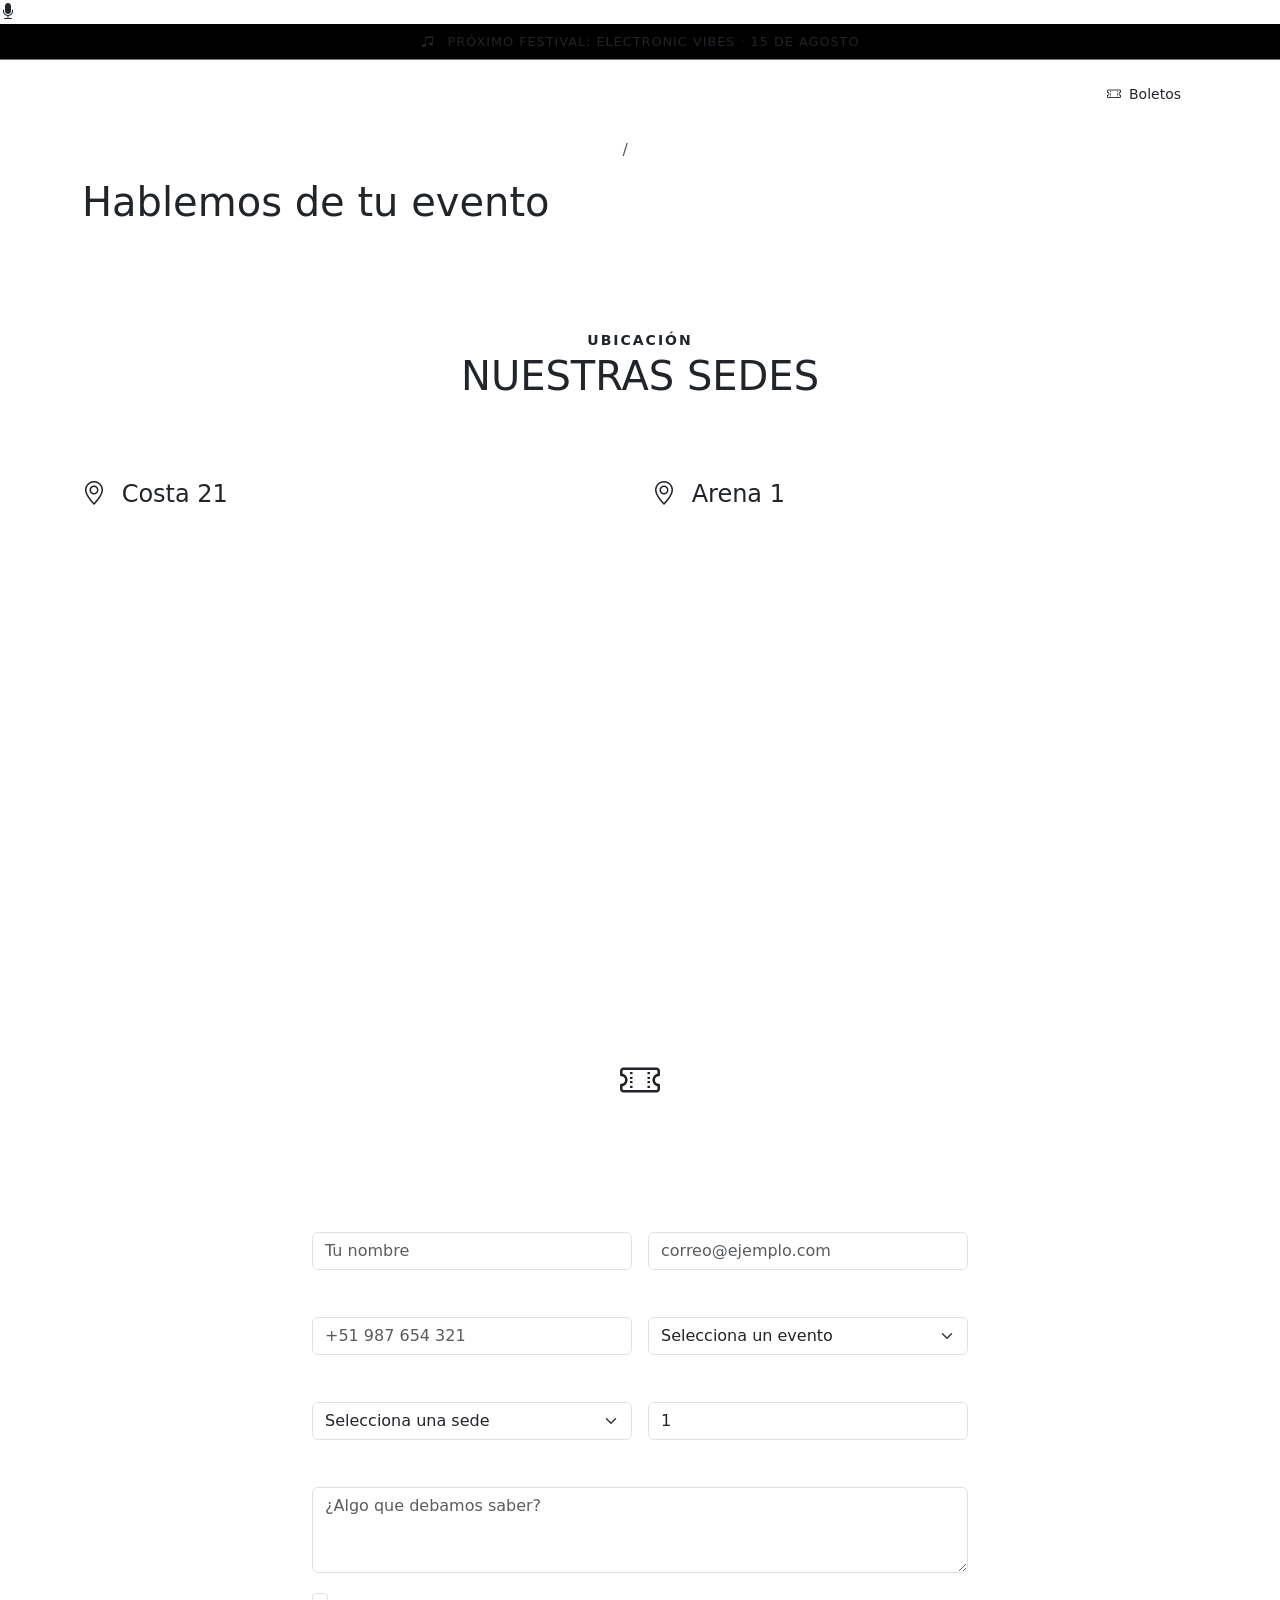
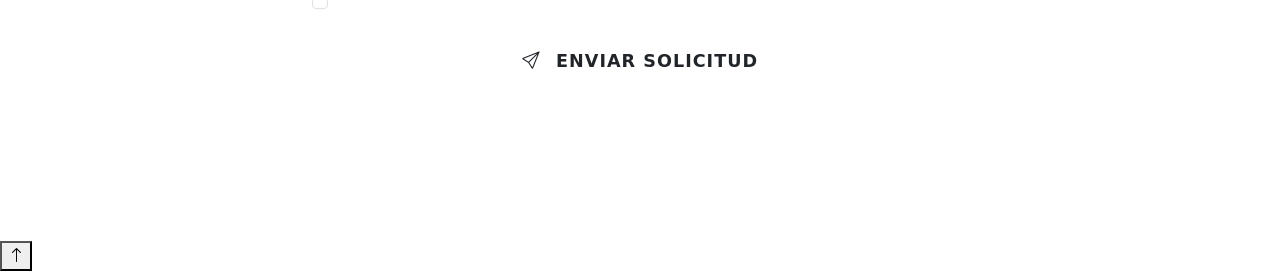
==== contacto.html @ 30306ec8 "Add files via upload" ====
<!DOCTYPE html>
<html lang="es">
<head>
  <meta charset="UTF-8" />
  <meta name="viewport" content="width=device-width, initial-scale=1.0" />
  <meta name="description" content="Contacta a VibeLive para conciertos, festivales o boletos." />
  <title>Contacto · VibeLive</title>
  <link href="https://cdn.jsdelivr.net/npm/bootstrap@5.3.3/dist/css/bootstrap.min.css" rel="stylesheet" />
  <link rel="stylesheet" href="https://cdn.jsdelivr.net/npm/bootstrap-icons@1.11.3/font/bootstrap-icons.css" />
  <link rel="preconnect" href="https://fonts.googleapis.com" />
  <link rel="preconnect" href="https://fonts.gstatic.com" crossorigin />
  <link href="https://fonts.googleapis.com/css2?family=Syne:wght@700;800&family=Inter:wght@400;500;600&display=swap" rel="stylesheet" />
  <link rel="stylesheet" href="../css/style.css" />
</head>
<body>

  <div class="microfono-fondo" id="microfonoFondo"><i class="bi bi-mic-fill"></i></div>
  <div class="contenido-principal">
    <div class="text-center py-2 border-bottom border-secondary" style="background:#000;color:var(--vibe-accent);font-size:0.8rem;letter-spacing:1px;">
      <i class="bi bi-music-note-beamed me-2"></i> PRÓXIMO FESTIVAL: ELECTRONIC VIBES · 15 DE AGOSTO
    </div>

    <nav class="navbar navbar-expand-lg navbar-dark navbar-vibe sticky-top py-3">
      <div class="container">
        <a class="navbar-brand d-flex align-items-center gap-2 font-brand fs-4 text-white" href="../index.html">
          <i class="bi bi-music-note-beamed"></i> VibeLive
        </a>
        <button class="navbar-toggler" type="button" data-bs-toggle="offcanvas" data-bs-target="#menuOffcanvas">
          <span class="navbar-toggler-icon"></span>
        </button>
        <div class="offcanvas offcanvas-end text-bg-dark" tabindex="-1" id="menuOffcanvas">
          <div class="offcanvas-header">
            <h5 class="offcanvas-title"><i class="bi bi-music-note-beamed me-2"></i>VibeLive</h5>
            <button type="button" class="btn-close btn-close-white" data-bs-dismiss="offcanvas"></button>
          </div>
          <div class="offcanvas-body">
            <ul class="navbar-nav ms-auto gap-lg-3">
              <li class="nav-item"><a class="nav-link" href="../index.html">Inicio</a></li>
              <li class="nav-item"><a class="nav-link" href="nosotros.html">Nosotros</a></li>
              <li class="nav-item"><a class="nav-link" href="servicios.html">Servicios</a></li>
              <li class="nav-item"><a class="nav-link" href="galeria.html">Galería</a></li>
              <li class="nav-item"><a class="nav-link active" href="contacto.html">Contacto</a></li>
              <li class="nav-item ms-lg-2">
                <a href="contacto.html" class="btn btn-accent btn-sm px-3 rounded-pill"><i class="bi bi-ticket-perforated me-1"></i> Boletos</a>
              </li>
            </ul>
          </div>
        </div>
      </div>
    </nav>

    <main>
      <section class="page-header">
        <div class="container">
          <nav aria-label="breadcrumb">
            <ol class="breadcrumb justify-content-center bg-transparent">
              <li class="breadcrumb-item"><a href="../index.html" class="text-white-50">Inicio</a></li>
              <li class="breadcrumb-item active text-white">Contacto</li>
            </ol>
          </nav>
          <h1>Hablemos de tu evento</h1>
          <p class="lead text-white-50">Te responderemos en menos de 24 horas.</p>
        </div>
      </section>

      <section class="container py-5">
        <div class="text-center mb-5">
          <span class="text-uppercase small fw-semibold" style="color:var(--vibe-accent);letter-spacing:2px;">Ubicación</span>
          <h2 class="display-6 text-uppercase">Nuestras sedes</h2>
          <p class="text-white-50">Costa 21 (Miraflores) · Arena 1 (San Borja)</p>
        </div>

        <div class="row g-4 mb-5">
          <div class="col-lg-6 animado-izquierda">
            <div class="card-dark">
              <h4><i class="bi bi-geo-alt me-2"></i> Costa 21</h4>
              <p class="text-white-50 small">Av. Costa 21, Miraflores, Lima</p>
              <div class="ratio ratio-4x3 rounded-3 overflow-hidden" style="border:1px solid var(--vibe-border);">
                <iframe src="https://www.google.com/maps/embed?pb=!1m18!1m12!1m3!1d1636.1823524483957!2d-77.07882081651339!3d-12.096469050557225!2m3!1f0!2f0!3f0!3m2!1i1024!2i768!4f13.1!3m3!1m2!1s0x9105c98be9bc4923%3A0x5a356bfdbfe20a58!2sCosta%2021!5e1!3m2!1ses-419!2spe!4v1784073226040!5m2!1ses-419!2spe" allowfullscreen loading="lazy"></iframe>
              </div>
            </div>
          </div>
          <div class="col-lg-6 animado-derecha">
            <div class="card-dark">
              <h4><i class="bi bi-geo-alt me-2"></i> Arena 1</h4>
              <p class="text-white-50 small">Av. Arena 1, San Borja, Lima</p>
              <div class="ratio ratio-4x3 rounded-3 overflow-hidden" style="border:1px solid var(--vibe-border);">
                <iframe src="https://www.google.com/maps/embed?pb=!1m14!1m8!1m3!1d1628.6405318179034!2d-77.0902239!3d-12.0911271!3m2!1i1024!2i768!4f13.1!3m3!1m2!1s0x9105c996cce93b3f%3A0x179bafed2be434ad!2sArena%201!5e1!3m2!1ses-419!2spe!4v1784079709964!5m2!1ses-419!2spe" width="600" height="450" style="border:0;" allowfullscreen="" loading="lazy" referrerpolicy="strict-origin-when-cross-origin"></iframe>
              </div>
            </div>
          </div>
        </div>

        <!-- FORMULARIO -->
        <div class="row">
          <div class="col-lg-8 mx-auto animado">
            <div class="card-dark" style="padding:40px;">
              <div class="text-center mb-4">
                <i class="bi bi-ticket-perforated fs-1" style="color:var(--vibe-accent);"></i>
                <h4 class="mt-2 text-white">Solicitar boleto</h4>
                <p class="text-white-50 small">Completa tus datos y te confirmaremos tu asistencia.</p>
              </div>

              <form id="contactForm" class="needs-validation" novalidate>
                <div class="row g-3">
                  <div class="col-md-6">
                    <label class="form-label text-white-50 small fw-semibold">Nombre completo *</label>
                    <input type="text" class="form-control form-control-vibe" required minlength="3" placeholder="Tu nombre" />
                    <div class="invalid-feedback">Ingresa al menos 3 caracteres.</div>
                  </div>
                  <div class="col-md-6">
                    <label class="form-label text-white-50 small fw-semibold">Correo electrónico *</label>
                    <input type="email" class="form-control form-control-vibe" required placeholder="correo@ejemplo.com" />
                    <div class="invalid-feedback">Ingresa un correo válido.</div>
                  </div>
                  <div class="col-md-6">
                    <label class="form-label text-white-50 small fw-semibold">Teléfono *</label>
                    <input type="tel" class="form-control form-control-vibe" required pattern="[0-9+\s\-]{7,15}" placeholder="+51 987 654 321" />
                    <div class="invalid-feedback">Ingresa un teléfono válido.</div>
                  </div>
                  <div class="col-md-6">
                    <label class="form-label text-white-50 small fw-semibold">Evento de interés</label>
                    <select class="form-select form-select-vibe" required>
                      <option value="">Selecciona un evento</option>
                      <option>Fiesta del Rock</option>
                      <option>Jazz bajo las estrellas</option>
                      <option>Electronic Vibes</option>
                      <option>K-pop Night</option>
                    </select>
                    <div class="invalid-feedback">Selecciona un evento.</div>
                  </div>
                  <div class="col-md-6">
                    <label class="form-label text-white-50 small fw-semibold">Sede preferida</label>
                    <select class="form-select form-select-vibe">
                      <option value="">Selecciona una sede</option>
                      <option>Costa 21 (Miraflores)</option>
                      <option>Arena 1 (San Borja)</option>
                    </select>
                  </div>
                  <div class="col-md-6">
                    <label class="form-label text-white-50 small fw-semibold">Cantidad de boletos</label>
                    <input type="number" class="form-control form-control-vibe" min="1" max="10" value="1" />
                  </div>
                  <div class="col-12">
                    <label class="form-label text-white-50 small fw-semibold">Mensaje</label>
                    <textarea class="form-control form-control-vibe" rows="3" placeholder="¿Algo que debamos saber?"></textarea>
                  </div>
                  <div class="col-12">
                    <div class="form-check">
                      <input class="form-check-input" type="checkbox" id="terminos" required />
                      <label class="form-check-label small text-white-50" for="terminos">Acepto la política de privacidad *</label>
                      <div class="invalid-feedback">Debes aceptar los términos.</div>
                    </div>
                  </div>
                  <div class="col-12 d-none">
                    <div class="progress">
                      <div id="sendProgress" class="progress-bar progress-bar-striped progress-bar-animated" style="background:var(--vibe-accent);width:0%;">0%</div>
                    </div>
                  </div>
                  <div class="col-12 mt-3">
                    <button type="submit" class="btn btn-accent w-100 py-3 rounded-pill fw-bold text-uppercase" style="font-size:1.1rem;letter-spacing:1px;">
                      <i class="bi bi-send me-2"></i> Enviar solicitud
                    </button>
                  </div>
                  <div class="col-12 text-center">
                    <small class="text-white-50">Te contactaremos en menos de 24 horas.</small>
                  </div>
                </div>
              </form>
            </div>
          </div>
        </div>
      </section>

      <div class="toast-container position-fixed bottom-0 end-0 p-3">
        <div id="successToast" class="toast text-bg-success" role="alert">
          <div class="toast-header text-bg-success">
            <strong class="me-auto"><i class="bi bi-check-circle-fill me-2"></i>¡Enviado!</strong>
            <button type="button" class="btn-close btn-close-white" data-bs-dismiss="toast"></button>
          </div>
          <div class="toast-body">Tu mensaje fue enviado. Te contactaremos pronto.</div>
        </div>
      </div>

    </main>

    <footer class="footer-vibe">
      <div class="container text-center">
        <p class="small text-white-50 mb-0">© 2026 VibeLive · Lima, Perú</p>
      </div>
    </footer>

    <button id="scrollTopBtn"><i class="bi bi-arrow-up"></i></button>

  </div>
  <script src="https://code.jquery.com/jquery-3.7.1.min.js"></script>
  <script src="https://cdn.jsdelivr.net/npm/bootstrap@5.3.3/dist/js/bootstrap.bundle.min.js"></script>
  <script src="../js/main.js"></script>
</body>
</html>
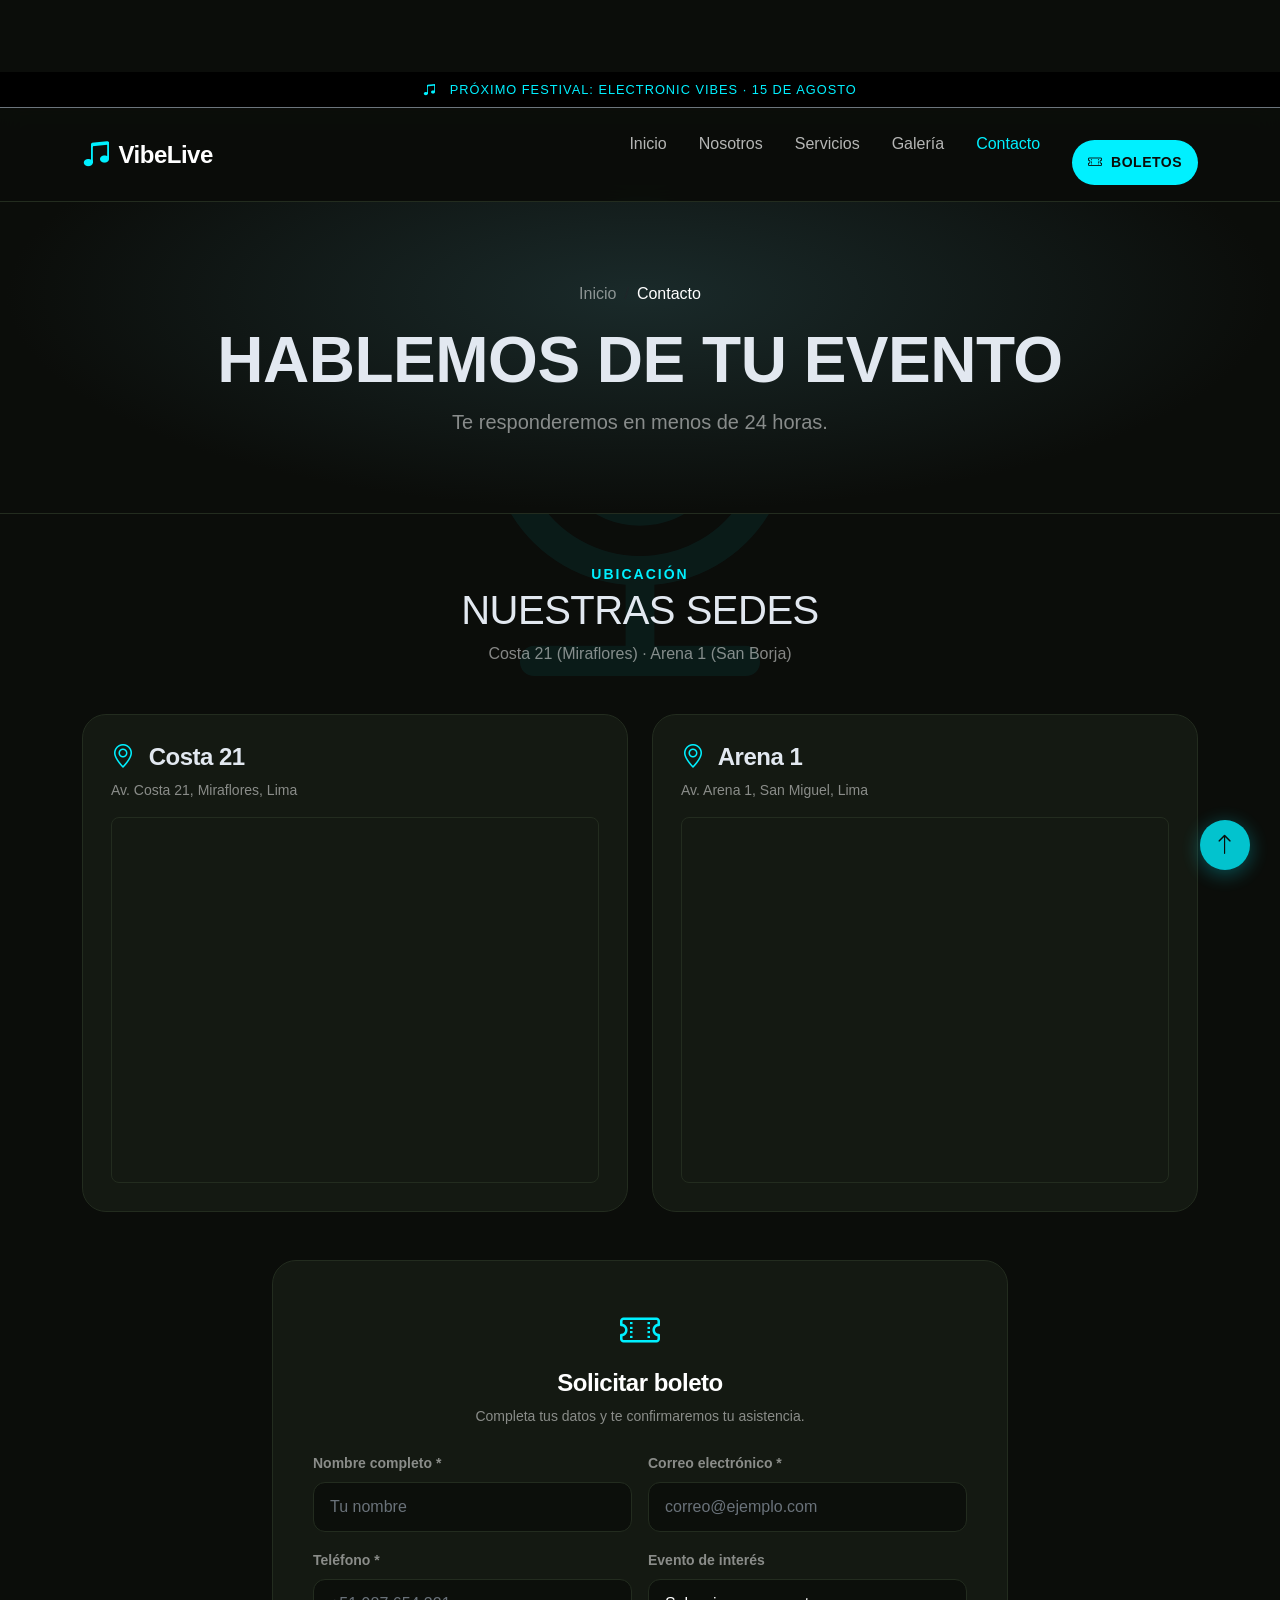
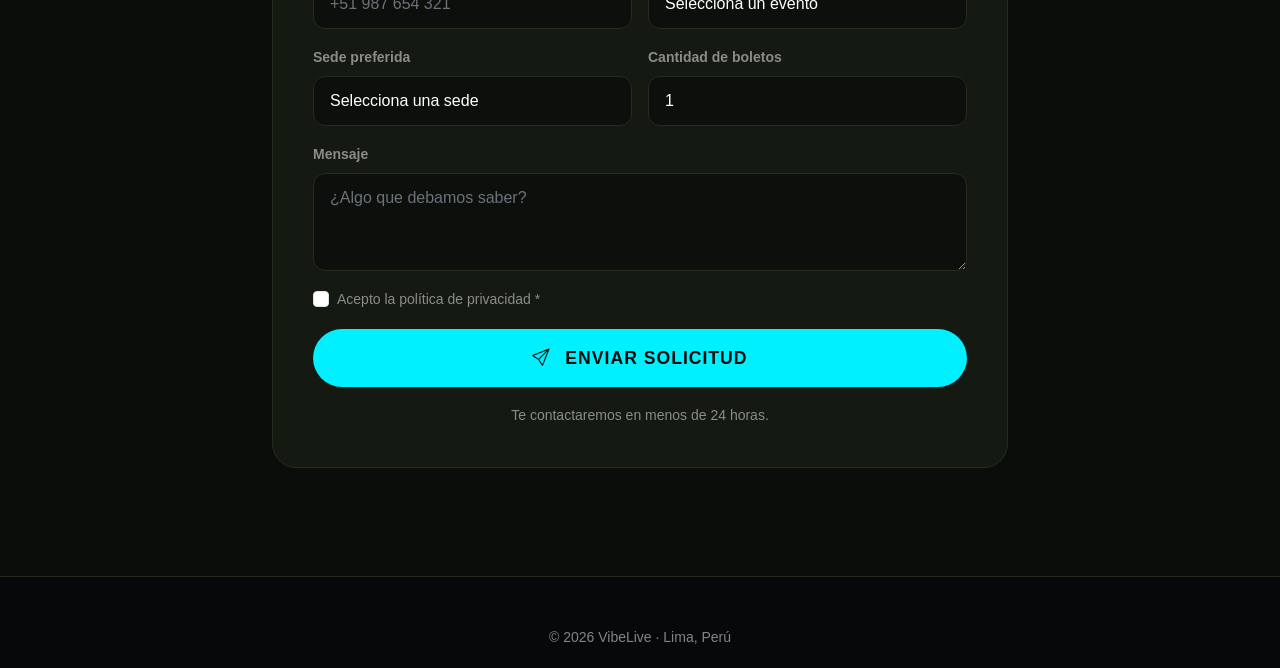
==== commit 74478a1e: "Add files via upload" ====
--- a/contacto.html
+++ b/contacto.html
@@ -83,7 +83,7 @@
           <div class="col-lg-6 animado-derecha">
             <div class="card-dark">
               <h4><i class="bi bi-geo-alt me-2"></i> Arena 1</h4>
-              <p class="text-white-50 small">Av. Arena 1, San Borja, Lima</p>
+              <p class="text-white-50 small">Av. Arena 1, San Miguel, Lima</p>
               <div class="ratio ratio-4x3 rounded-3 overflow-hidden" style="border:1px solid var(--vibe-border);">
                 <iframe src="https://www.google.com/maps/embed?pb=!1m14!1m8!1m3!1d1628.6405318179034!2d-77.0902239!3d-12.0911271!3m2!1i1024!2i768!4f13.1!3m3!1m2!1s0x9105c996cce93b3f%3A0x179bafed2be434ad!2sArena%201!5e1!3m2!1ses-419!2spe!4v1784079709964!5m2!1ses-419!2spe" width="600" height="450" style="border:0;" allowfullscreen="" loading="lazy" referrerpolicy="strict-origin-when-cross-origin"></iframe>
               </div>
@@ -91,7 +91,6 @@
           </div>
         </div>
 
-        <!-- FORMULARIO -->
         <div class="row">
           <div class="col-lg-8 mx-auto animado">
             <div class="card-dark" style="padding:40px;">
@@ -197,4 +196,4 @@
   <script src="https://cdn.jsdelivr.net/npm/bootstrap@5.3.3/dist/js/bootstrap.bundle.min.js"></script>
   <script src="../js/main.js"></script>
 </body>
-</html>+</html>
--- a/css/style.css
+++ b/css/style.css
@@ -0,0 +1,492 @@
+:root {
+  --vibe-accent: #00f0ff;
+  --vibe-accent-hover: #00b8c4;
+  --vibe-bg: #0b0d0a;
+  --vibe-card: #141912;
+  --vibe-border: #232c1f;
+  --font-body: 'Inter', sans-serif;
+  --font-display: 'Syne', sans-serif;
+  --vibe-glow: rgba(0,240,255,.35);
+}
+
+* {
+  margin: 0;
+  padding: 0;
+  box-sizing: border-box;
+}
+
+body {
+  font-family: var(--font-body);
+  background-color: var(--vibe-bg);
+  color: #e2e8f0;
+  overflow-x: hidden;
+  padding-top: 72px;
+}
+
+h1, h2, h3, h4, .font-brand {
+  font-family: var(--font-display);
+  font-weight: 800;
+  letter-spacing: -0.5px;
+}
+
+a {
+  text-decoration: none;
+  color: inherit;
+}
+
+.microfono-fondo {
+  position: fixed;
+  top: 50%;
+  left: 50%;
+  transform: translate(-50%, -50%) scale(1);
+  z-index: 0;
+  pointer-events: none;
+  opacity: 0.06;
+  color: var(--vibe-accent);
+  font-size: 30rem;
+  transition: none;
+  will-change: transform;
+}
+
+.contenido-principal {
+  position: relative;
+  z-index: 1;
+}
+
+.navbar-vibe {
+  background-color: rgba(11, 13, 10, 0.85);
+  backdrop-filter: blur(12px);
+  border-bottom: 1px solid var(--vibe-border);
+}
+
+.navbar-vibe .nav-link {
+  color: rgba(255,255,255,0.7);
+  font-weight: 500;
+  transition: 0.3s;
+}
+
+.navbar-vibe .nav-link:hover,
+.navbar-vibe .nav-link.active {
+  color: var(--vibe-accent);
+}
+
+.navbar-vibe .navbar-brand i {
+  color: var(--vibe-accent);
+  font-size: 1.8rem;
+}
+
+.hero-vibe {
+  min-height: 85vh;
+  display: flex;
+  align-items: center;
+  text-align: center;
+  position: relative;
+  background: radial-gradient(ellipse at 30% 50%, #1a2a2a 0%, var(--vibe-bg) 70%);
+  overflow: hidden;
+}
+
+.hero-vibe::before {
+  content: '';
+  position: absolute;
+  inset: 0;
+  background: url('../img/Estadio-Nacional-Lima.jpg') center/cover no-repeat;
+  opacity: 0.25;
+  filter: brightness(0.5) saturate(1.3);
+  z-index: 0;
+}
+
+.hero-vibe .container {
+  position: relative;
+  z-index: 2;
+}
+
+.hero-vibe h1 {
+  font-size: clamp(2.8rem, 10vw, 5.5rem);
+  line-height: 1.05;
+  text-transform: uppercase;
+}
+
+.hero-vibe .lead {
+  font-size: 1.2rem;
+  color: rgba(255,255,255,0.75);
+  max-width: 600px;
+  margin: 0 auto 30px;
+}
+
+.hero-vibe .badge-top {
+  display: inline-block;
+  background: rgba(0, 240, 255, 0.12);
+  color: var(--vibe-accent);
+  border: 1px solid var(--vibe-accent);
+  padding: 8px 24px;
+  border-radius: 50px;
+  font-weight: 600;
+  font-size: 0.8rem;
+  text-transform: uppercase;
+  letter-spacing: 2px;
+  margin-bottom: 20px;
+}
+
+.btn-accent {
+  background-color: var(--vibe-accent);
+  color: #0b0d0a;
+  font-weight: 700;
+  border: none;
+  padding: 12px 36px;
+  border-radius: 50px;
+  transition: 0.3s;
+  text-transform: uppercase;
+  letter-spacing: 0.5px;
+}
+
+.btn-accent:hover {
+  background-color: var(--vibe-accent-hover);
+  color: #0b0d0a;
+  transform: scale(1.04);
+  box-shadow: 0 8px 30px var(--vibe-glow);
+}
+
+.btn-outline-accent {
+  border: 2px solid var(--vibe-accent);
+  color: var(--vibe-accent);
+  background: transparent;
+  padding: 10px 28px;
+  border-radius: 50px;
+  font-weight: 600;
+  transition: 0.3s;
+}
+
+.btn-outline-accent:hover {
+  background: var(--vibe-accent);
+  color: #0b0d0a;
+}
+
+.card-dark {
+  background: var(--vibe-card);
+  border: 1px solid var(--vibe-border);
+  border-radius: 24px;
+  padding: 28px;
+  height: 100%;
+  transition: 0.3s;
+}
+
+.card-dark:hover {
+  border-color: var(--vibe-accent);
+  box-shadow: 0 12px 30px var(--vibe-glow);
+}
+
+.card-dark h4 i {
+  color: var(--vibe-accent);
+}
+
+.card-evento {
+  background-color: var(--vibe-card);
+  border: 1px solid var(--vibe-border);
+  border-radius: 20px;
+  overflow: hidden;
+  transition: all 0.35s cubic-bezier(0.4, 0, 0.2, 1);
+  height: 100%;
+}
+
+.card-evento:hover {
+  transform: translateY(-10px);
+  border-color: var(--vibe-accent);
+  box-shadow: 0 16px 40px var(--vibe-glow);
+}
+
+.card-evento img {
+  width: 100%;
+  height: 210px;
+  object-fit: cover;
+  border-bottom: 2px solid var(--vibe-border);
+  transition: 0.5s;
+}
+
+.card-evento:hover img {
+  transform: scale(1.04);
+}
+
+.card-evento .card-body {
+  padding: 22px;
+  position: relative;
+}
+
+.ribbon {
+  position: absolute;
+  top: -10px;
+  left: 20px;
+  background: var(--vibe-accent);
+  color: #0b0d0a;
+  font-weight: 700;
+  font-size: 0.7rem;
+  text-transform: uppercase;
+  padding: 4px 16px;
+  border-radius: 30px;
+  letter-spacing: 0.5px;
+}
+
+.ribbon-kpop {
+  background: #ff2d75;
+  color: #fff;
+}
+
+.bpm-container {
+  background: var(--vibe-card);
+  border: 1px solid var(--vibe-border);
+  border-radius: 30px;
+  padding: 50px 30px;
+  text-align: center;
+  animation: pulseBorder 3s infinite alternate;
+}
+
+@keyframes pulseBorder {
+  0% { border-color: var(--vibe-border); box-shadow: 0 0 0 rgba(0,240,255,0); }
+  100% { border-color: var(--vibe-accent); box-shadow: 0 0 40px var(--vibe-glow); }
+}
+
+.bpm-circle {
+  width: 100px;
+  height: 100px;
+  border-radius: 50%;
+  background: rgba(0, 240, 255, 0.06);
+  border: 2px solid var(--vibe-accent);
+  display: flex;
+  align-items: center;
+  justify-content: center;
+  margin: 0 auto 20px;
+  font-size: 40px;
+  color: var(--vibe-accent);
+  position: relative;
+}
+
+.bpm-circle::after {
+  content: '';
+  position: absolute;
+  inset: -6px;
+  border-radius: 50%;
+  border: 1px solid var(--vibe-accent);
+  animation: ondaBpm 2.2s infinite ease-out;
+}
+
+@keyframes ondaBpm {
+  0% { transform: scale(1); opacity: 0.8; }
+  100% { transform: scale(1.5); opacity: 0; }
+}
+
+.accordion-vibe .accordion-item {
+  background: var(--vibe-card);
+  border: 1px solid var(--vibe-border);
+  margin-bottom: 12px;
+  border-radius: 16px !important;
+  overflow: hidden;
+}
+
+.accordion-vibe .accordion-button {
+  background: var(--vibe-card);
+  color: #fff;
+  font-weight: 600;
+  padding: 20px 24px;
+  box-shadow: none;
+  border: none;
+}
+
+.accordion-vibe .accordion-button:focus {
+  box-shadow: none;
+  border-color: var(--vibe-accent);
+}
+
+.accordion-vibe .accordion-button:not(.collapsed) {
+  background: var(--vibe-card);
+  color: var(--vibe-accent);
+}
+
+.accordion-vibe .accordion-button::after {
+  filter: invert(1) hue-rotate(180deg);
+}
+
+.accordion-vibe .accordion-body {
+  background: var(--vibe-card);
+  color: #b0b8c0;
+  padding: 0 24px 24px;
+  border-top: 1px solid var(--vibe-border);
+}
+
+.form-control-vibe,
+.form-select-vibe {
+  background: rgba(0,0,0,0.4) !important;
+  border: 1px solid var(--vibe-border) !important;
+  color: #fff !important;
+  padding: 12px 16px !important;
+  border-radius: 12px !important;
+  transition: 0.3s;
+}
+
+.form-control-vibe:focus,
+.form-select-vibe:focus {
+  border-color: var(--vibe-accent) !important;
+  box-shadow: 0 0 0 3px var(--vibe-glow) !important;
+  background: rgba(0,0,0,0.6) !important;
+  color: #fff !important;
+}
+
+.form-control-vibe::placeholder {
+  color: #6a727a;
+}
+
+.counter-number {
+  font-size: 3rem;
+  font-weight: 800;
+  color: var(--vibe-accent);
+  font-family: var(--font-display);
+  line-height: 1;
+}
+
+.counter-label {
+  color: #8a929a;
+  text-transform: uppercase;
+  letter-spacing: 1px;
+  font-size: 0.8rem;
+  font-weight: 500;
+}
+
+.page-header {
+  padding: 80px 0 60px;
+  text-align: center;
+  background: radial-gradient(ellipse at 50% 30%, #1a2a2a 0%, var(--vibe-bg) 70%);
+  border-bottom: 1px solid var(--vibe-border);
+}
+
+.page-header h1 {
+  font-size: clamp(2.5rem, 6vw, 4rem);
+  text-transform: uppercase;
+}
+
+.galeria-item {
+  border-radius: 16px;
+  overflow: hidden;
+  cursor: pointer;
+  transition: 0.3s;
+  border: 1px solid var(--vibe-border);
+}
+
+.galeria-item img {
+  width: 100%;
+  height: 220px;
+  object-fit: cover;
+  transition: 0.5s;
+}
+
+.galeria-item:hover {
+  border-color: var(--vibe-accent);
+  transform: scale(1.02);
+}
+
+.galeria-item:hover img {
+  transform: scale(1.08);
+}
+
+.footer-vibe {
+  background: #06080a;
+  border-top: 1px solid var(--vibe-border);
+  padding: 50px 0 20px;
+  margin-top: 60px;
+}
+
+.footer-vibe a {
+  color: rgba(255,255,255,0.5);
+  transition: 0.3s;
+}
+
+.footer-vibe a:hover {
+  color: var(--vibe-accent);
+}
+
+#scrollTopBtn {
+  position: fixed;
+  bottom: 30px;
+  right: 30px;
+  width: 50px;
+  height: 50px;
+  border-radius: 50%;
+  background: var(--vibe-accent);
+  color: #0b0d0a;
+  border: none;
+  font-size: 22px;
+  cursor: pointer;
+  box-shadow: 0 4px 20px rgba(0, 240, 255, 0.4);
+  transition: 0.3s;
+  display: none;
+  z-index: 999;
+}
+
+#scrollTopBtn:hover {
+  transform: scale(1.12);
+  background: var(--vibe-accent-hover);
+}
+
+.animado {
+  opacity: 0;
+  transform: translateY(60px);
+  transition: all 0.8s cubic-bezier(0.4, 0, 0.2, 1);
+}
+
+.animado.visible {
+  opacity: 1;
+  transform: translateY(0);
+}
+
+.animado-izquierda {
+  opacity: 0;
+  transform: translateX(-60px);
+  transition: all 0.8s cubic-bezier(0.4, 0, 0.2, 1);
+}
+
+.animado-izquierda.visible {
+  opacity: 1;
+  transform: translateX(0);
+}
+
+.animado-derecha {
+  opacity: 0;
+  transform: translateX(60px);
+  transition: all 0.8s cubic-bezier(0.4, 0, 0.2, 1);
+}
+
+.animado-derecha.visible {
+  opacity: 1;
+  transform: translateX(0);
+}
+
+.delay-1 { transition-delay: 0.1s; }
+.delay-2 { transition-delay: 0.2s; }
+.delay-3 { transition-delay: 0.3s; }
+.delay-4 { transition-delay: 0.4s; }
+
+@media (max-width: 991.98px){
+
+    .navbar-collapse{
+        background:#141912;
+        margin-top:15px;
+        padding:20px;
+        border-radius:15px;
+        border:1px solid var(--vibe-border);
+    }
+
+    .navbar-nav{
+        gap:10px;
+    }
+
+    .navbar-nav .nav-link{
+        padding:10px 0;
+    }
+
+    .navbar-nav .btn{
+        width:100%;
+        margin-top:10px;
+    }
+
+}
+.offcanvas .btn {
+    margin-top: 1rem;
+    width: 100%;
+}
